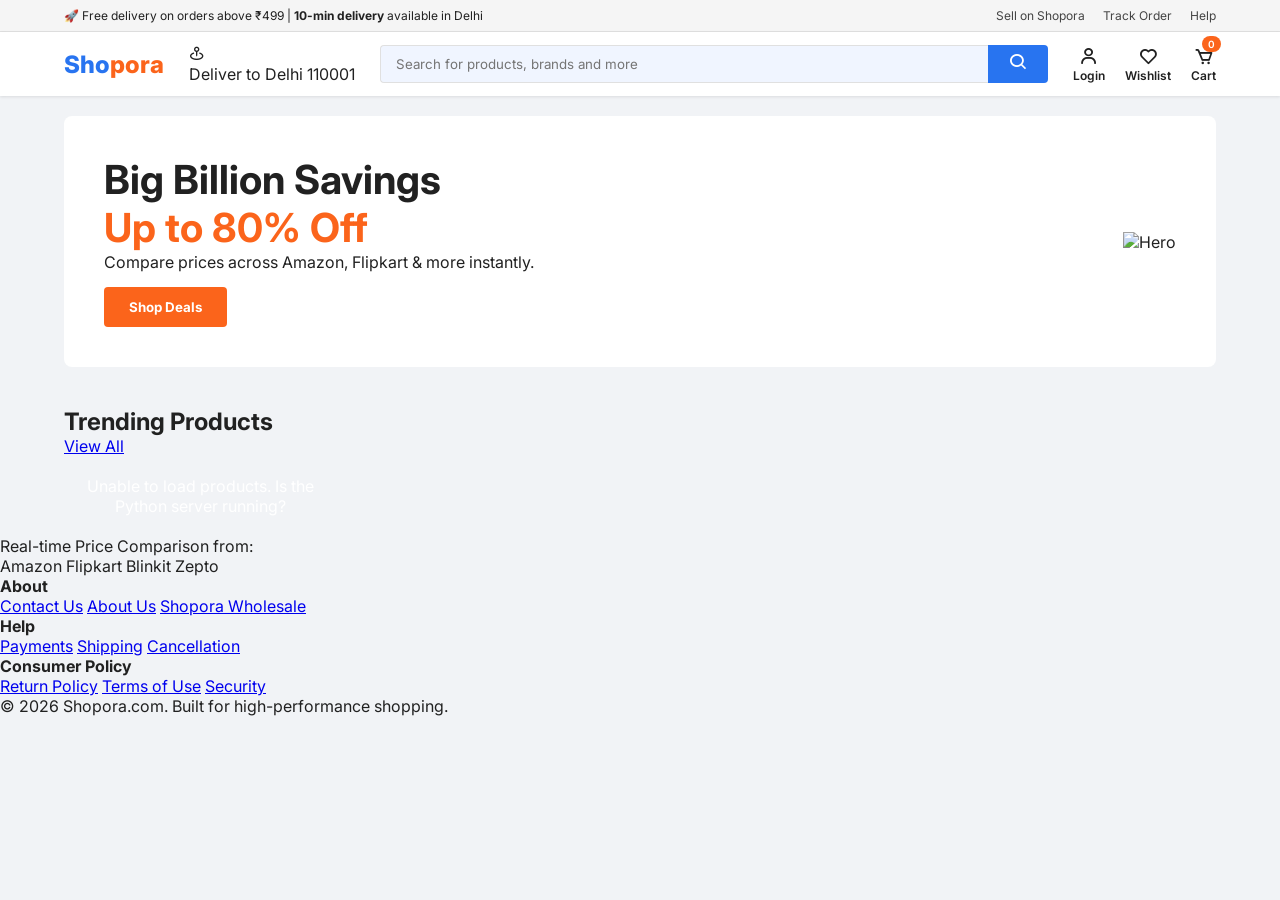
==== index.html @ 3118e5e3 "Initial Cloud-ready Commit" ====
<!DOCTYPE html>
<html lang="en">
<head>
    <meta charset="UTF-8"/>
    <meta name="viewport" content="width=device-width, initial-scale=1.0"/>
    <title>Shopora – Online Shopping for Electronics, Fashion, Grocery</title>
    <link rel="stylesheet" href="css/style.css"/>
    <link href="https://unpkg.com/boxicons@2.1.4/css/boxicons.min.css" rel="stylesheet"/>
    <link href="https://fonts.googleapis.com/css2?family=Inter:wght@400;500;600;700&display=swap" rel="stylesheet">
</head>
<body class="light-theme">

    <!-- TOPBAR (Subtle Light Gray) -->
    <div class="topbar">
        <span>🚀 Free delivery on orders above ₹499 | <b>10-min delivery</b> available in Delhi</span>
        <div class="topbar-links">
            <a href="#">Sell on Shopora</a>
            <a href="#">Track Order</a>
            <a href="#">Help</a>
        </div>
    </div>

    <!-- NAVBAR (Amazon/Flipkart Style White) -->
    <nav class="navbar">
        <div class="nav-container">
            <div class="logo">Sho<span>pora</span></div>

            <div class="location-btn">
                <i class='bx bx-map-pin'></i>
                <div class="loc-text">
                    <span class="loc-label">Deliver to</span>
                    <span class="loc-val">Delhi 110001</span>
                </div>
            </div>

            <div class="search-wrap">
                <input type="text" id="searchInput" placeholder="Search for products, brands and more"/>
                <button class="search-btn"><i class='bx bx-search'></i></button>
            </div>

            <div class="nav-right">
                <div class="nav-item dropdown">
                    <i class='bx bx-user'></i>
                    <span>Login</span>
                </div>
                <div class="nav-item">
                    <i class='bx bx-heart'></i>
                    <span>Wishlist</span>
                </div>
                <a href="pages/cart.html" class="nav-item cart">
                    <i class='bx bx-cart'></i>
                    <span class="badge" id="cartCount">0</span>
                    <span>Cart</span>
                </a>
            </div>
        </div>
    </nav>

    <!-- CATEGORY STRIP (White background, simple icons) -->
    <div class="cat-strip" id="catStrip">
        <!-- Will be populated by main.js -->
    </div>

    <!-- MAIN CONTENT WRAPPER -->
    <main class="container">
        
        <!-- HERO CAROUSEL / BANNER -->
        <section class="hero-banner">
            <div class="hero-content">
                <h1>Big Billion Savings <br><span>Up to 80% Off</span></h1>
                <p>Compare prices across Amazon, Flipkart & more instantly.</p>
                <button class="btn-primary">Shop Deals</button>
            </div>
            <div class="hero-image">
                <!-- Placeholder for a clean product image -->
                <img src="https://store.storeimages.cdn-apple.com/4668/as-images.apple.com/is/iphone-15-pro-finish-select-202309-6-1inch-naturaltitanium?wid=1000&fmt=p-jpg" alt="Hero">
            </div>
        </section>

        <!-- TRENDING PRODUCTS (The Grid we connected to MongoDB) -->
        <section class="section">
            <div class="section-head">
                <h2 class="section-title">Trending Products</h2>
                <a href="pages/products.html" class="see-all">View All</a>
            </div>
            <!-- This ID is what main.js looks for -->
            <div class="prod-grid" id="products-grid">
                <p class="loading">Loading products...</p>
            </div>
        </section>

        <!-- TRUST BAR -->
        <div class="platform-bar">
            <span class="platform-label">Real-time Price Comparison from:</span>
            <div class="platforms">
                <span class="plat-tag">Amazon</span>
                <span class="plat-tag">Flipkart</span>
                <span class="plat-tag">Blinkit</span>
                <span class="plat-tag">Zepto</span>
            </div>
        </div>

    </main>

    <!-- FOOTER -->
    <footer class="footer">
        <div class="footer-top">
            <div class="footer-col">
                <h4>About</h4>
                <a href="#">Contact Us</a>
                <a href="#">About Us</a>
                <a href="#">Shopora Wholesale</a>
            </div>
            <div class="footer-col">
                <h4>Help</h4>
                <a href="#">Payments</a>
                <a href="#">Shipping</a>
                <a href="#">Cancellation</a>
            </div>
            <div class="footer-col">
                <h4>Consumer Policy</h4>
                <a href="#">Return Policy</a>
                <a href="#">Terms of Use</a>
                <a href="#">Security</a>
            </div>
        </div>
        <div class="footer-bottom">
            <p>© 2026 Shopora.com. Built for high-performance shopping.</p>
        </div>
    </footer>

    <script src="js/main.js"></script>
</body>
</html>
---- css/style.css ----
/* --- Global Reset & Light Theme Variables --- */
:root {
    --amazon-blue: #232f3e;
    --flipkart-blue: #2874f0;
    --fb-orange: #fb641b;
    --bg-light: #f1f3f6;
    --white: #ffffff;
    --text-dark: #212121;
    --text-gray: #878787;
    --border-color: #e0e0e0;
}

* {
    margin: 0;
    padding: 0;
    box-sizing: border-box;
    font-family: 'Inter', -apple-system, BlinkMacSystemFont, "Segoe UI", Roboto, sans-serif;
}

body {
    background-color: var(--bg-light);
    color: var(--text-dark);
}

/* --- Topbar --- */
.topbar {
    background: #f5f5f5;
    padding: 8px 5%;
    display: flex;
    justify-content: space-between;
    font-size: 12px;
    border-bottom: 1px solid var(--border-color);
}

.topbar-links a {
    margin-left: 15px;
    text-decoration: none;
    color: #444;
}

/* --- Navbar (The part that looks broken in your screenshot) --- */
.navbar {
    background: var(--white);
    padding: 12px 5%;
    display: flex;
    align-items: center;
    gap: 30px;
    position: sticky;
    top: 0;
    z-index: 1000;
    box-shadow: 0 1px 3px rgba(0,0,0,0.1);
}

.nav-container {
    display: flex;
    align-items: center;
    width: 100%;
    max-width: 1400px;
    margin: 0 auto;
    gap: 25px;
}

.logo {
    font-size: 24px;
    font-weight: 800;
    color: var(--flipkart-blue);
    cursor: pointer;
}

.logo span {
    color: var(--fb-orange);
}

.search-wrap {
    flex-grow: 1;
    display: flex;
}

.search-wrap input {
    width: 100%;
    padding: 10px 15px;
    border: 1px solid var(--border-color);
    border-right: none;
    border-radius: 4px 0 0 4px;
    outline: none;
    background: #f0f5ff;
}

.search-btn {
    background: var(--flipkart-blue);
    color: white;
    border: none;
    padding: 0 20px;
    border-radius: 0 4px 4px 0;
    cursor: pointer;
    font-size: 20px;
}

.nav-right {
    display: flex;
    gap: 20px;
    align-items: center;
}

.nav-item {
    display: flex;
    flex-direction: column;
    align-items: center;
    font-size: 12px;
    font-weight: 600;
    color: var(--text-dark);
    text-decoration: none;
    cursor: pointer;
}

.nav-item i {
    font-size: 20px;
    margin-bottom: 2px;
}

.badge {
    background: var(--fb-orange);
    color: white;
    font-size: 10px;
    padding: 2px 6px;
    border-radius: 10px;
    position: absolute;
    margin-top: -10px;
    margin-left: 15px;
}

/* --- Hero Section --- */
.hero-banner {
    background: white;
    margin: 20px 5%;
    padding: 40px;
    display: flex;
    justify-content: space-between;
    align-items: center;
    border-radius: 8px;
}

.hero-content h1 {
    font-size: 40px;
    line-height: 1.2;
}

.hero-content h1 span {
    color: var(--fb-orange);
}

.hero-image img {
    max-width: 400px;
    height: auto;
}

/* --- Product Grid --- */
.section {
    padding: 20px 5%;
}

.prod-grid {
    display: grid;
    grid-template-columns: repeat(auto-fill, minmax(250px, 1fr));
    gap: 20px;
    margin-top: 20px;
}

.product-card {
    background: white;
    padding: 15px;
    border-radius: 4px;
    transition: transform 0.2s;
    text-align: center;
    border: 1px solid #eee;
}

.product-card:hover {
    transform: scale(1.02);
    box-shadow: 0 5px 15px rgba(0,0,0,0.1);
}

.product-card img {
    max-width: 100%;
    height: 200px;
    object-fit: contain;
    margin-bottom: 10px;
}

.btn-primary {
    background: var(--fb-orange);
    color: white;
    border: none;
    padding: 12px 25px;
    font-weight: bold;
    border-radius: 4px;
    cursor: pointer;
    margin-top: 15px;
}
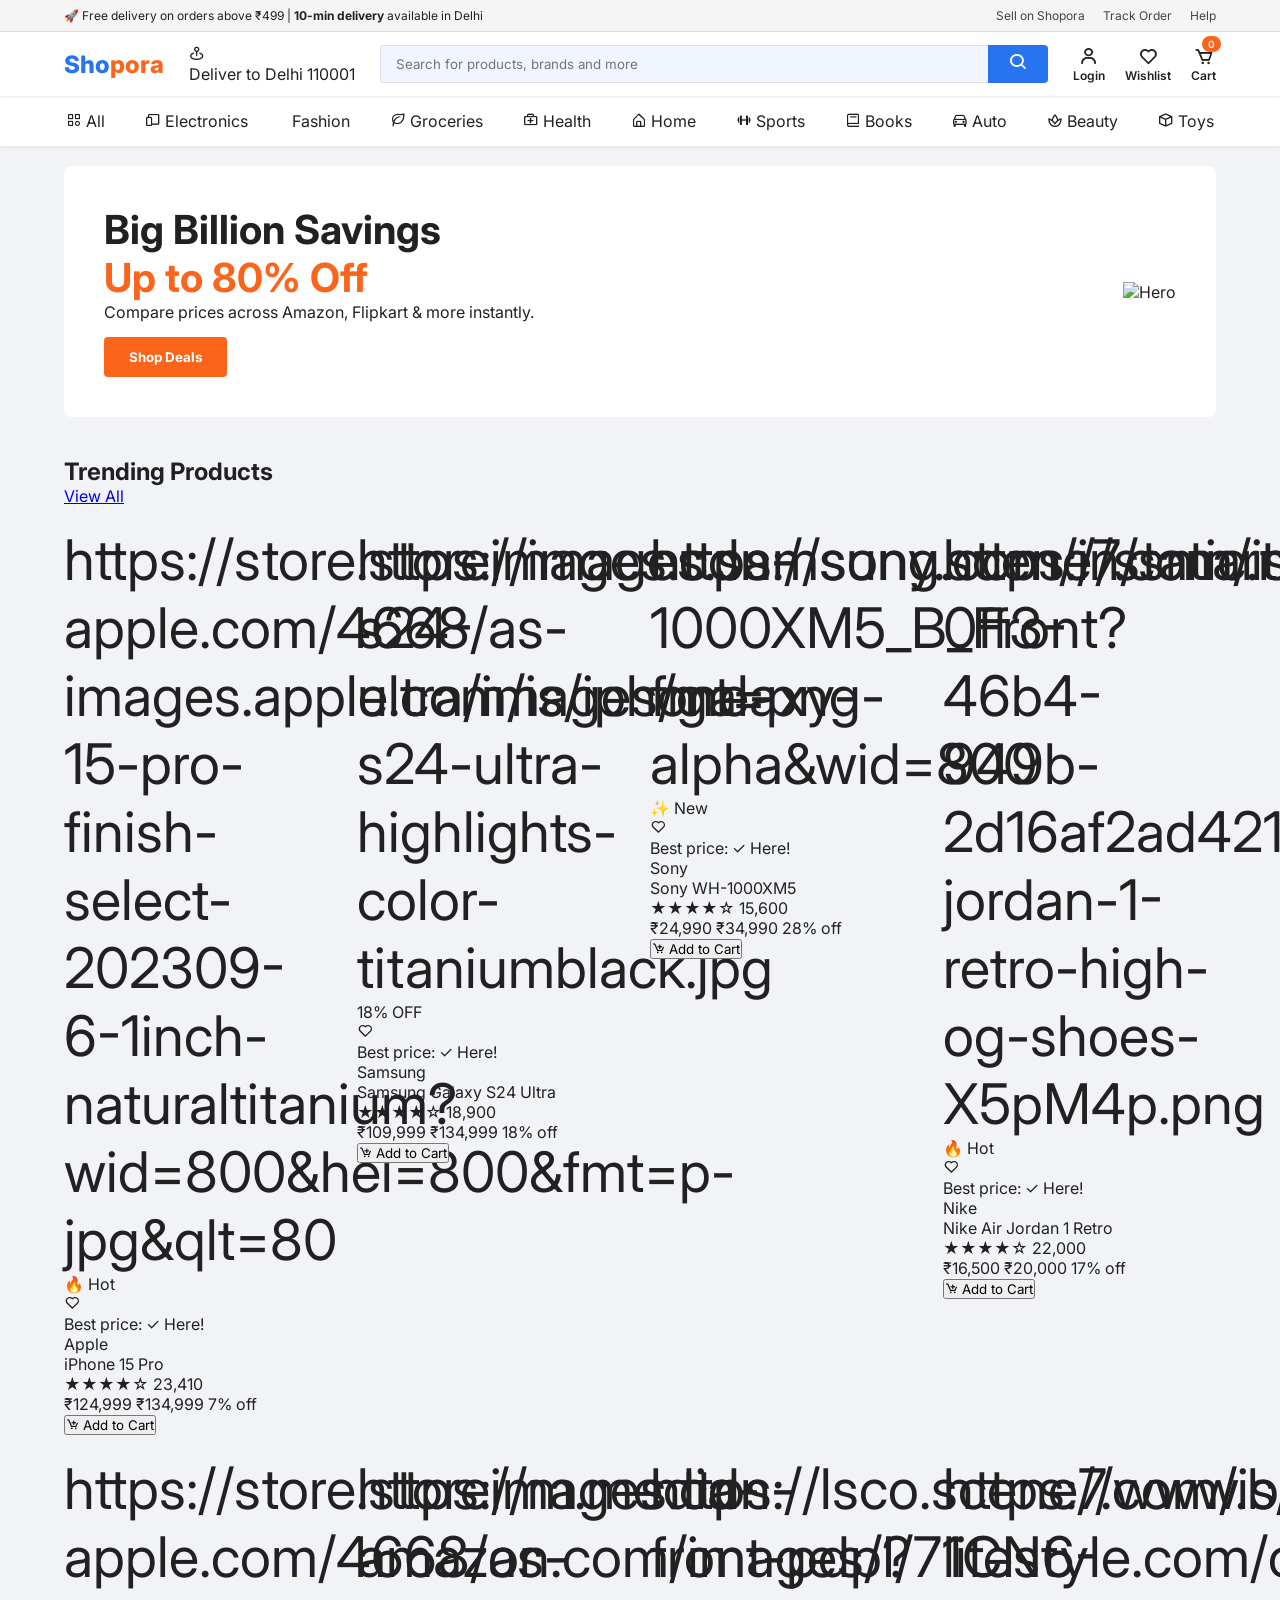
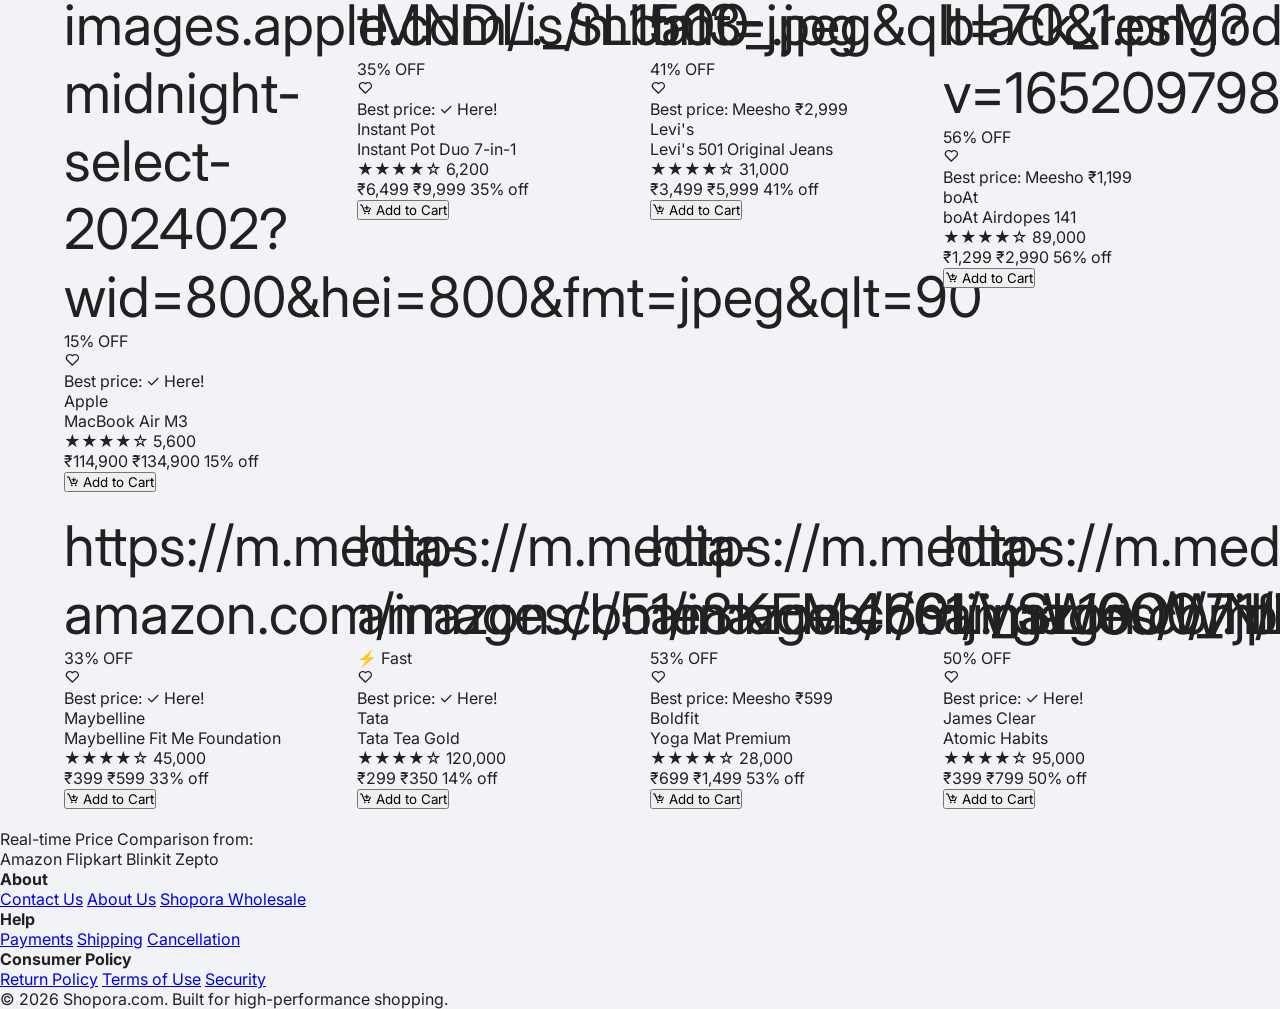
==== commit 99d35b7e: "Complete Shopora feature update with categories and detail page" ====
--- a/index.html
+++ b/index.html
@@ -84,9 +84,7 @@
                 <a href="pages/products.html" class="see-all">View All</a>
             </div>
             <!-- This ID is what main.js looks for -->
-            <div class="prod-grid" id="products-grid">
-                <p class="loading">Loading products...</p>
-            </div>
+        <div class="prod-grid" id="trendingGrid"></div>    
         </section>
 
         <!-- TRUST BAR -->
@@ -129,6 +127,7 @@
         </div>
     </footer>
 
+    <script src="js/products-data.js"></script>
     <script src="js/main.js"></script>
 </body>
 </html>
--- a/css/style.css
+++ b/css/style.css
@@ -38,7 +38,7 @@
     color: #444;
 }
 
-/* --- Navbar (The part that looks broken in your screenshot) --- */
+/* --- Navbar --- */
 .navbar {
     background: var(--white);
     padding: 12px 5%;
@@ -129,6 +129,54 @@
     margin-left: 15px;
 }
 
+/* --- NEW: CATEGORY STRIP (Amazon/Flipkart Style) --- */
+.cat-strip {
+    display: flex;
+    justify-content: center;
+    gap: 40px;
+    padding: 15px 20px;
+    background-color: var(--white);
+    overflow-x: auto;
+    box-shadow: 0 2px 4px rgba(0,0,0,0.05);
+    margin-bottom: 20px;
+}
+
+.cat-strip::-webkit-scrollbar {
+    display: none; 
+}
+
+.cat-item {
+    display: flex;
+    flex-direction: column;
+    align-items: center;
+    cursor: pointer;
+    min-width: 60px;
+    color: var(--text-dark);
+    transition: all 0.3s ease;
+}
+
+.cat-item i {
+    font-size: 28px;
+    margin-bottom: 8px;
+    color: var(--text-gray);
+    transition: all 0.3s ease;
+}
+
+.cat-item span {
+    font-size: 13px;
+    font-weight: 500;
+    white-space: nowrap;
+}
+
+.cat-item:hover i, .cat-item.active i {
+    color: var(--flipkart-blue);
+    transform: scale(1.1);
+}
+.cat-item:hover span, .cat-item.active span {
+    color: var(--flipkart-blue);
+    font-weight: 600;
+}
+
 /* --- Hero Section --- */
 .hero-banner {
     background: white;
@@ -173,18 +221,20 @@
     transition: transform 0.2s;
     text-align: center;
     border: 1px solid #eee;
+    cursor: pointer;
 }
 
 .product-card:hover {
-    transform: scale(1.02);
+    transform: translateY(-5px);
     box-shadow: 0 5px 15px rgba(0,0,0,0.1);
 }
 
 .product-card img {
     max-width: 100%;
     height: 200px;
-    object-fit: contain;
+    object-fit: cover; /* Changed to cover so images fill nicely */
     margin-bottom: 10px;
+    border-radius: 4px;
 }
 
 .btn-primary {
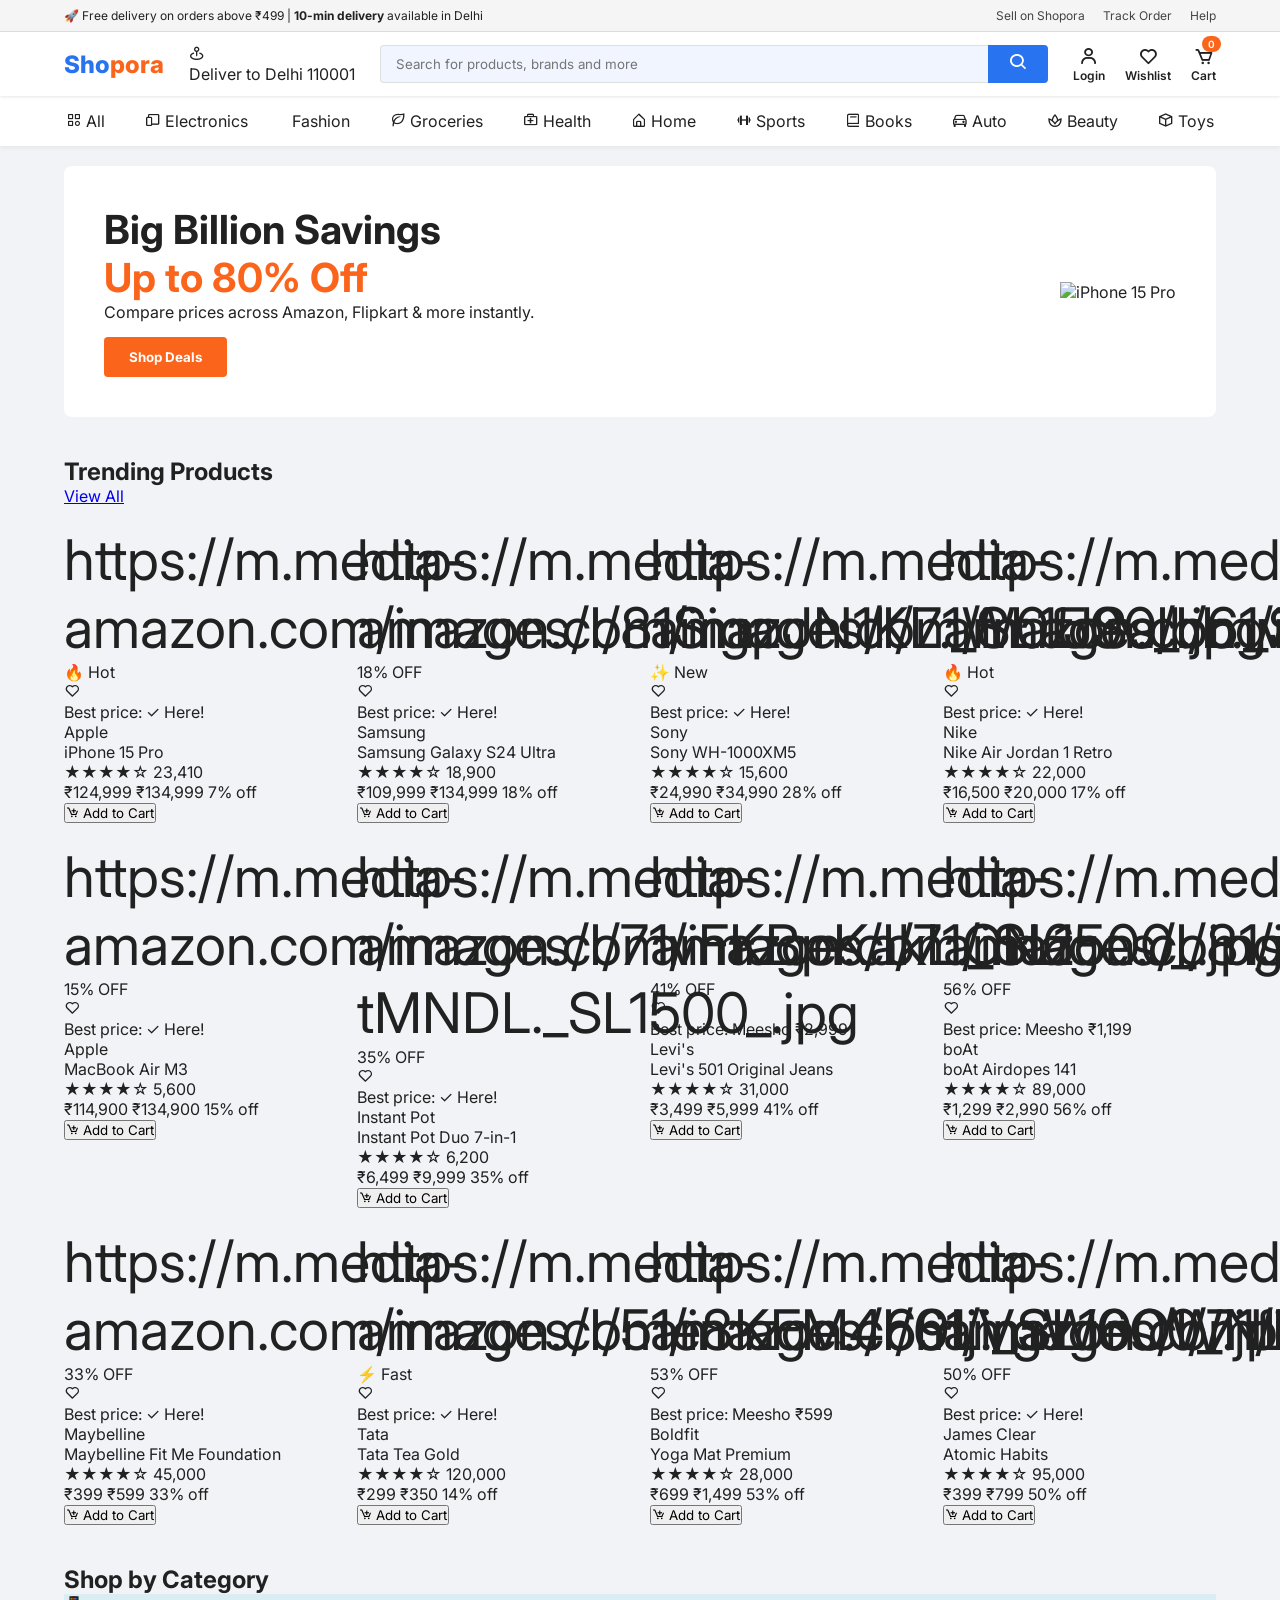
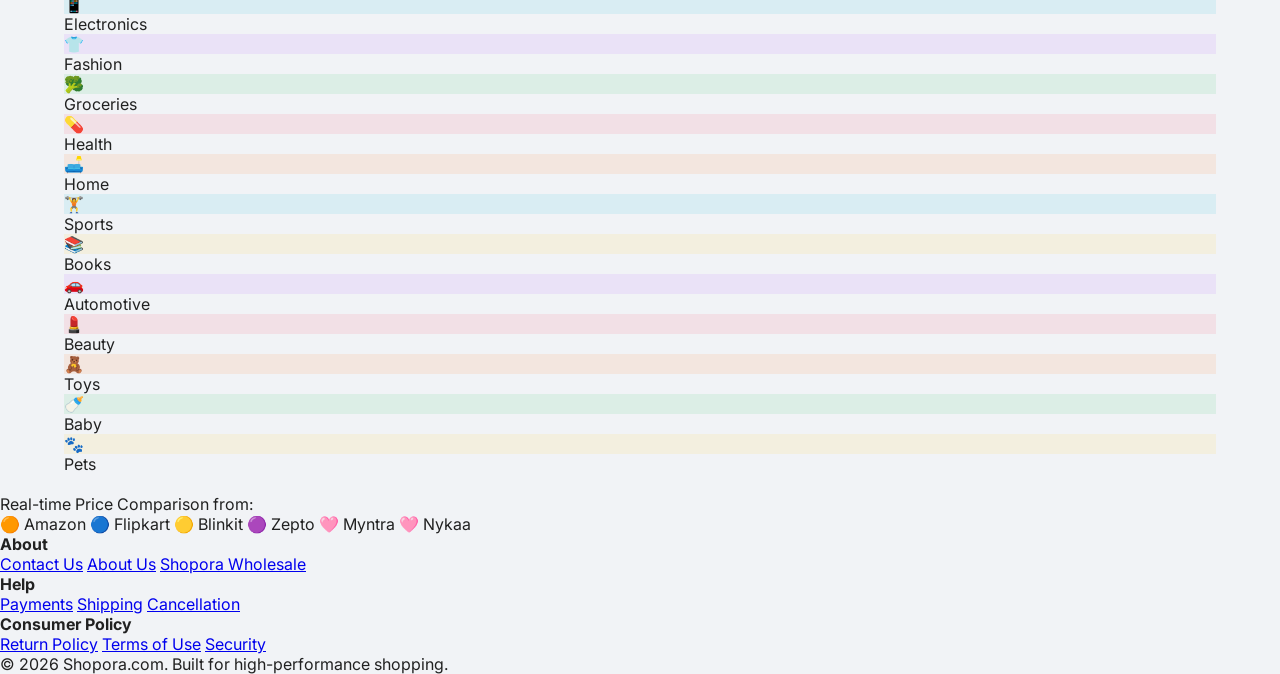
==== commit c4a72442: "Fix login link, topbar, cart pages, hero image" ====
--- a/index.html
+++ b/index.html
@@ -10,17 +10,17 @@
 </head>
 <body class="light-theme">
 
-    <!-- TOPBAR (Subtle Light Gray) -->
+    <!-- TOPBAR -->
     <div class="topbar">
         <span>🚀 Free delivery on orders above ₹499 | <b>10-min delivery</b> available in Delhi</span>
         <div class="topbar-links">
-            <a href="#">Sell on Shopora</a>
-            <a href="#">Track Order</a>
-            <a href="#">Help</a>
+            <a href="#" onclick="showToast('🛍️ Seller registration coming soon!')">Sell on Shopora</a>
+            <a href="#" onclick="showToast('📦 Order tracking coming soon!')">Track Order</a>
+            <a href="#" onclick="showToast('💬 Help & support coming soon!')">Help</a>
         </div>
     </div>
 
-    <!-- NAVBAR (Amazon/Flipkart Style White) -->
+    <!-- NAVBAR -->
     <nav class="navbar">
         <div class="nav-container">
             <div class="logo">Sho<span>pora</span></div>
@@ -35,18 +35,19 @@
 
             <div class="search-wrap">
                 <input type="text" id="searchInput" placeholder="Search for products, brands and more"/>
-                <button class="search-btn"><i class='bx bx-search'></i></button>
+                <button class="search-btn" onclick="doSearch()"><i class='bx bx-search'></i></button>
             </div>
 
             <div class="nav-right">
-                <div class="nav-item dropdown">
+                <!-- ✅ FIXED: Login is now a real link -->
+                <a href="pages/login.html" class="nav-item">
                     <i class='bx bx-user'></i>
                     <span>Login</span>
-                </div>
-                <div class="nav-item">
+                </a>
+                <a href="#" class="nav-item" onclick="showToast('💛 Wishlist coming soon!')">
                     <i class='bx bx-heart'></i>
                     <span>Wishlist</span>
-                </div>
+                </a>
                 <a href="pages/cart.html" class="nav-item cart">
                     <i class='bx bx-cart'></i>
                     <span class="badge" id="cartCount">0</span>
@@ -56,45 +57,52 @@
         </div>
     </nav>
 
-    <!-- CATEGORY STRIP (White background, simple icons) -->
-    <div class="cat-strip" id="catStrip">
-        <!-- Will be populated by main.js -->
-    </div>
+    <!-- CATEGORY STRIP -->
+    <div class="cat-strip" id="catStrip"></div>
 
-    <!-- MAIN CONTENT WRAPPER -->
+    <!-- MAIN CONTENT -->
     <main class="container">
-        
-        <!-- HERO CAROUSEL / BANNER -->
+
+        <!-- HERO BANNER -->
         <section class="hero-banner">
             <div class="hero-content">
                 <h1>Big Billion Savings <br><span>Up to 80% Off</span></h1>
                 <p>Compare prices across Amazon, Flipkart & more instantly.</p>
-                <button class="btn-primary">Shop Deals</button>
+                <button class="btn-primary" onclick="document.getElementById('trendingGrid').scrollIntoView({behavior:'smooth'})">Shop Deals</button>
             </div>
             <div class="hero-image">
-                <!-- Placeholder for a clean product image -->
-                <img src="https://store.storeimages.cdn-apple.com/4668/as-images.apple.com/is/iphone-15-pro-finish-select-202309-6-1inch-naturaltitanium?wid=1000&fmt=p-jpg" alt="Hero">
+                <!-- ✅ FIXED: Using working image URL -->
+                <img src="https://m.media-amazon.com/images/I/81SigpJN1KL._SL1500_.jpg" alt="iPhone 15 Pro"/>
             </div>
         </section>
 
-        <!-- TRENDING PRODUCTS (The Grid we connected to MongoDB) -->
+        <!-- TRENDING PRODUCTS -->
         <section class="section">
             <div class="section-head">
                 <h2 class="section-title">Trending Products</h2>
                 <a href="pages/products.html" class="see-all">View All</a>
             </div>
-            <!-- This ID is what main.js looks for -->
-        <div class="prod-grid" id="trendingGrid"></div>    
+            <div class="prod-grid" id="trendingGrid"></div>
+        </section>
+
+        <!-- QUICK CATEGORIES -->
+        <section class="section" id="quickCatsSection">
+            <div class="section-head">
+                <h2 class="section-title">Shop by Category</h2>
+            </div>
+            <div class="quick-cats" id="quickCats"></div>
         </section>
 
         <!-- TRUST BAR -->
         <div class="platform-bar">
             <span class="platform-label">Real-time Price Comparison from:</span>
             <div class="platforms">
-                <span class="plat-tag">Amazon</span>
-                <span class="plat-tag">Flipkart</span>
-                <span class="plat-tag">Blinkit</span>
-                <span class="plat-tag">Zepto</span>
+                <span class="plat-tag">🟠 Amazon</span>
+                <span class="plat-tag">🔵 Flipkart</span>
+                <span class="plat-tag">🟡 Blinkit</span>
+                <span class="plat-tag">🟣 Zepto</span>
+                <span class="plat-tag">🩷 Myntra</span>
+                <span class="plat-tag">🩷 Nykaa</span>
             </div>
         </div>
 
@@ -105,21 +113,21 @@
         <div class="footer-top">
             <div class="footer-col">
                 <h4>About</h4>
-                <a href="#">Contact Us</a>
-                <a href="#">About Us</a>
-                <a href="#">Shopora Wholesale</a>
+                <a href="#" onclick="showToast('Coming soon!')">Contact Us</a>
+                <a href="#" onclick="showToast('Coming soon!')">About Us</a>
+                <a href="#" onclick="showToast('Coming soon!')">Shopora Wholesale</a>
             </div>
             <div class="footer-col">
                 <h4>Help</h4>
-                <a href="#">Payments</a>
-                <a href="#">Shipping</a>
-                <a href="#">Cancellation</a>
+                <a href="#" onclick="showToast('Coming soon!')">Payments</a>
+                <a href="#" onclick="showToast('Coming soon!')">Shipping</a>
+                <a href="#" onclick="showToast('Coming soon!')">Cancellation</a>
             </div>
             <div class="footer-col">
                 <h4>Consumer Policy</h4>
-                <a href="#">Return Policy</a>
-                <a href="#">Terms of Use</a>
-                <a href="#">Security</a>
+                <a href="#" onclick="showToast('Coming soon!')">Return Policy</a>
+                <a href="#" onclick="showToast('Coming soon!')">Terms of Use</a>
+                <a href="#" onclick="showToast('Coming soon!')">Security</a>
             </div>
         </div>
         <div class="footer-bottom">
@@ -129,5 +137,20 @@
 
     <script src="js/products-data.js"></script>
     <script src="js/main.js"></script>
+
+    <script>
+      // Search button click support (in addition to Enter key in main.js)
+      function doSearch() {
+        const q = document.getElementById("searchInput")?.value.trim().toLowerCase();
+        if (!q) return;
+        const results = PRODUCTS.filter(p =>
+          p.name.toLowerCase().includes(q) ||
+          p.brand.toLowerCase().includes(q) ||
+          p.category.toLowerCase().includes(q)
+        );
+        renderProducts(results.length ? results : PRODUCTS, "trendingGrid");
+        document.getElementById("trendingGrid")?.scrollIntoView({ behavior: "smooth" });
+      }
+    </script>
 </body>
 </html>
